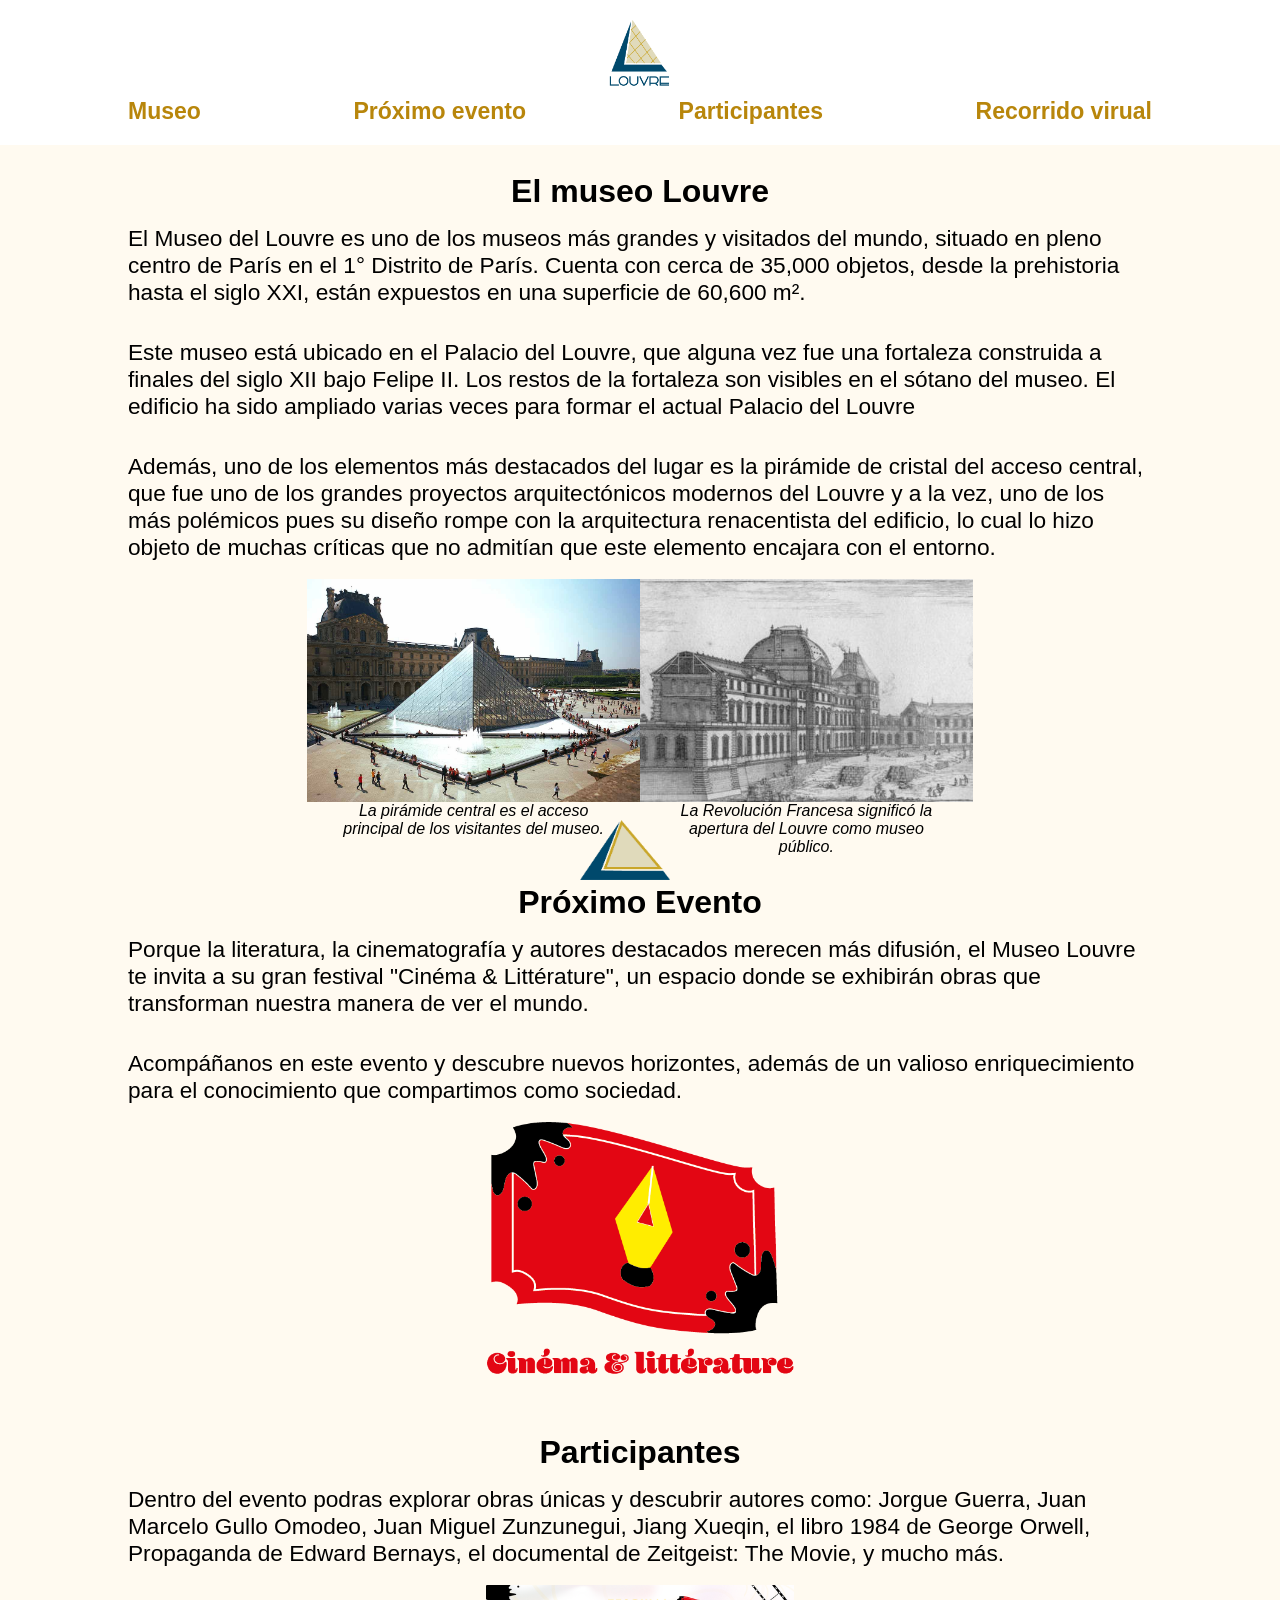
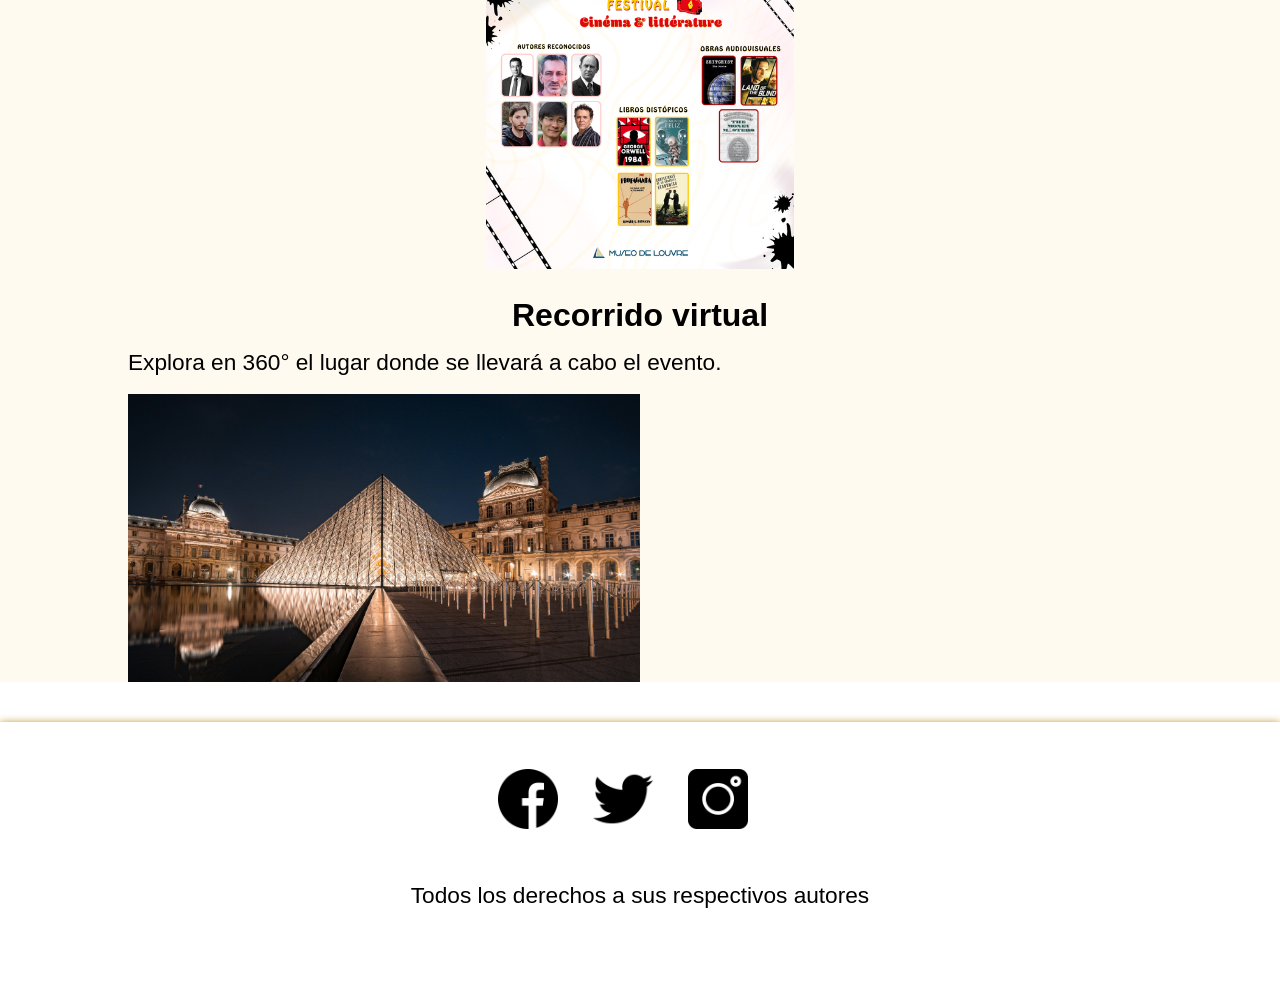
==== index.html @ 31e0376f "Add files via upload" ====
<!--comenzamos creando la estrucura basica
de un documento html escribiendo <html y 
teclenado enter para autocompletar, lo que creara
la estructura que se llenara como se menciona a continuación...-->

<!--indica el tipo de docuemnto-->
<!DOCTYPE html> 
<!--dentro de l etiqueta html esta todo el contenido del documento html-->
<html> 
<!------------encabezado de pagina----------->
<!--dentro de la etiqueta head esta el encabezado del documento html-->
<head> 
	<title>Festival Cinema & Litterature</title> <!--dentro de la etiqueta tittle esta el titulo de la página-->
	<link rel='stylesheet' href='estilos.css'/> <!--dentro de esta etiqueta esta la referencia a la hoja de estilos-->
    <meta name="viewport" content="width=device-width, initial-scale=1.0"/> <!--viewport para trabajar responsive design-->
</head>

<!------------body de pagina----------->  
<!--dentro de la estiqueta body tipicamente esta todo lo que contendra página-->
<body> 


	<!--dentro de la estiqueta header esta todo lo que sera el encanbezado de la página, pudiendo colocarse dentro del body o antes del body-->
	<header class='menu-container' id="inicio">

      <div class='identificador'>
        <!----modificar nombre y ruta de la imagen para cambiar el logo por el propio----->
       <img src="imagenes/logo.png">
      </div>

      <div class='ligas-secciones'>
      	<!----modificar nombre de la seccion acorde a la necesidad----->
          <a href="#secc1">Museo</a>
          <a href="#secc2">Próximo evento</a>
          <a href="#secc3">Participantes</a>
          <a href="#secc4">Recorrido virual</a>
        </div>

    </header>

 


	<!--contenedor que agrupa todos los contenedores que tienen los contenidos de cada sección que aprecen entre el encabezado y pie de pagina-->
    <main class="secciones">
    	<!--contenedor para contenidos de cada sección-->
    	<div class='seccion-contenedor' id="secc1">
    		<!--contenedor para el texto de cada sección-->
    		<div class="texto-secc">
    			<!--si se quiere modificar contenido susutituir el texto entre las etiquetas de texto tipo h1-->
		        <h1>El museo Louvre</h1>
		        <!--si se quiere modificar contenido susutituir el texto entre las etiquetas de parrafo-->
		        <p>El Museo del Louvre es uno de los museos más grandes y visitados del mundo, situado en pleno centro de París en el 1° Distrito de París. Cuenta con cerca de 35,000 objetos, desde la prehistoria hasta el siglo XXI, están expuestos en una superficie de 60,600 m².</p>
		        <br><!--etiqueta para un brinco de renglón-->
		        <!--si se quiere modificar contenido susutituir el texto entre las etiquetas de parrafo-->
		        <p>Este museo está ubicado en el Palacio del Louvre, que alguna vez fue una fortaleza construida a finales del siglo XII bajo Felipe II. Los restos de la fortaleza son visibles en el sótano del museo. El edificio ha sido ampliado varias veces para formar el actual Palacio del Louvre</p>
		        <br><!--etiqueta para un brinco de renglón-->
		        <p>Además, uno de los elementos más destacados del lugar es la pirámide de cristal del acceso central, que fue uno de los grandes proyectos arquitectónicos modernos del Louvre y a la vez, uno de los más polémicos pues su diseño rompe con la arquitectura renacentista del edificio, lo cual lo hizo objeto de muchas críticas que no admitían que este elemento encajara con el entorno.</p>
		        <br><!--etiqueta para un brinco de renglón-->
    		</div>
    		<!--contenedor para las imagenes de la sección 1, OJO: este tiene un layout para dos imagenes-->
    		<div class="imgs-secc-1">
    			<!--contenedor con las dos imagenes en su version de escritorio-->
    			<div class="par-imgs-escritorio">
    				<!--si se quiere modificar contenido susutituir la imagen a la que referencia la etiqueta img-->
	        		<img src="imagenes/img1a.jpg" title="Img 1a">
	        		<img src="imagenes/img1b.jpeg" title="Img 1b">
    			</div>
    			<!--contenedor los dos textos de las dos imagenes en su version de escritorio-->
    			<div class="par-imgs-escritorio">
    				<!--texto para imagen a la izquierda-->
	        		<p>La pirámide central es el acceso principal de los visitantes del museo.</p>
	        		<!--texto para imagen a la derecha-->
	        		<p>La Revolución Francesa significó la apertura del Louvre como museo público.</p>
        		</div>
        		<!--contenedor con las dos imagenes en su version mobile-->
        		<div class="par-imgs-mobile">
    				<!--si se quiere modificar contenido susutituir la imagen a la que referencia la etiqueta img-->
	        		<img src="imagenes/img1a.jpg" title="Img 1a">
	        		<!--texto para la imagen-->
	        		<p>La pirámide central es el acceso principal de los visitantes del museo.</p>
	        		<!--si se quiere modificar contenido susutituir la imagen a la que referencia la etiqueta img-->
	        		<img src="imagenes/img1b.jpeg" title="Img 1b">
	        		<!--texto para la imagen-->
	        		<p>La Revolución Francesa significó la apertura del Louvre como museo público.</p>
    			</div>
    		</div>

    	</div>

    	<!--contenedor para contenidos de cada sección-->
    	<div class='seccion-contenedor' id="secc2">
    		<!--contenedor para el texto de cada sección-->
    		<div class="texto-secc">
    			<!--si se quiere modificar contenido susutituir el texto entre las etiquetas de texto tipo h1-->
		        <h1>Próximo Evento</h1>
		        <!--si se quiere modificar contenido susutituir el texto entre las etiquetas de parrafo-->
		        <p>Porque la literatura, la cinematografía y autores destacados merecen más difusión, el Museo Louvre te invita a su gran festival "Cinéma & Littérature", un espacio donde se exhibirán obras que transforman nuestra manera de ver el mundo.</p>
		        <br><!--etiqueta para un brinco de renglón-->
		        <!--si se quiere modificar contenido susutituir el texto entre las etiquetas de parrafo-->
		        <p>Acompáñanos en este evento y descubre nuevos horizontes, además de un valioso enriquecimiento para el conocimiento que compartimos como sociedad.</p>
		        <br><!--etiqueta para un brinco de renglón-->
    		</div>
    		<!--contenedor para las imagenes de la sección OJO: este tiene un layout para una imagen-->
    		<div class="contenedor-imagen">
    			<!--si se quiere modificar contenido susutituir la imagen a la que referencia la etiqueta img-->
        		<img  src="imagenes/logo festival.png" title="Img 2">
    		</div>

    	</div>

    	<!--contenedor para contenidos de cada sección-->
    	<div class='seccion-contenedor' id="secc3">
    		<!--contenedor para el texto de cada sección-->
    		<div class="texto-secc">
    			<!--si se quiere modificar contenido susutituir el texto entre las etiquetas de texto tipo h1-->
		        <h1>Participantes</h1>
		        <!--si se quiere modificar contenido susutituir el texto entre las etiquetas de parrafo-->
		        <p>Dentro del evento podras explorar obras únicas y descubrir autores como: Jorgue Guerra, Juan Marcelo Gullo Omodeo, Juan Miguel Zunzunegui, Jiang Xueqin, el libro 1984 de George Orwell, Propaganda de Edward Bernays, el documental de Zeitgeist: The Movie, y mucho más.</p>
		        <br><!--etiqueta para un brinco de renglón-->
    		</div>
    		<!--contenedor para las imagenes de la sección OJO: este tiene un layout para una imagen-->
    		<div class="contenedor-imagen">
    			<!--si se quiere modificar contenido susutituir la imagen a la que referencia la etiqueta img-->
        		<img  src="imagenes/img3.png" title="Img 3">
    		</div>

    	</div>

    	<!--contenedor para contenidos de cada sección-->
    	<div class='seccion-contenedor' id="secc4">
    		<!--contenedor para el texto de cada sección-->
    		<div class="texto-secc">
    			<!--si se quiere modificar contenido susutituir el texto entre las etiquetas de texto tipo h1-->
		        <h1>Recorrido virtual</h1>
		        <!--si se quiere modificar contenido susutituir el texto entre las etiquetas de parrafo-->
		        <p>Explora en 360° el lugar donde se llevará a cabo el evento.</p>
		        <br><!--etiqueta para un brinco de renglón-->
    		</div>
    		<!--contenedor para las imagenes de la sección OJO: este tiene un layout para una imagen-->
    		<div class="contenedor-imagen-secc4">
    			<!--si se quiere modificar contenido susutituir la imagen a la que referencia la etiqueta img-->
        		<a href="360visualizar.html"> 
        			<img  src="imagenes/img4.jpg" title="Img 4">
        		</a>
    		</div>

    	</div>

    </main>

    <!------------pie de pagina----------->
    <!--dentro de la etiqueta footer esta todo lo que sera el pie de página, pudiendo colocarse dentro del body o despues del body-->
	<footer>
	   
	    <div class='footer-item'>
	      <!----modificar el href para que dirija una pagina especifica de facebook----->
	      <a href="https://www.facebook.com/">
	      	<img src="imagenes/fbk.png" title="Facebook">
	      </a>
	      <!----modificar el href para que dirija una pagina especifica de twitter----->
	      <a href="https://twitter.com/">
	      	<img src="imagenes/twt.png" title="Twitter">
	      </a>
	      <!----modificar el href para que dirija una pagina especifica de instagram----->
	      <a href="http://instagram.com/">
	      	<img src="imagenes/inst.png" title="Instagram">
	      </a>
	    </div>

	    <div class="copyright">
	    	<!----modificarlo con datos o mensaje propio----->
	      <p style="">Todos los derechos a sus respectivos autores</p>
	    </div>
	    
	  </footer>
	<!------------------------------------>

	<!---------enlace que regresa al inicio de la pagina--------->
	<!--dentro de la etiqueta "a" de tipo enlace esta la imagen que actua como icono que regresa al inicio de la página-->
	    <a class="ir-arriba" title="Volver arriba" href="#inicio">
	    	<!--si se quiere modificar contenido susutituir la imagen a la que referencia la etiqueta img-->
	      	<img src="imagenes/flecha.png">
	    </a>

</body>

</html>
---- estilos.css ----
/********************************/
/*estilos generales de la página*/
/********************************/
* { /*reseteo todos los elementos para que por default tengan 
	un margen 0 y padding 0 y un modelo de caja tipo border-box*/
   margin: 0;
   padding: 0;
   box-sizing: border-box;
   font-family: 'Open Sans', sans-serif; /*especifico el nombre y familia de la tipografia a usar*/
}
html {
  scroll-behavior: smooth; /*para desplazarse "scrolear" suavemente dentro de la página al presionar un enlace*/
}
/***************************************************/


/**********************************/
/*estilos para header de la página*/
/**********************************/
header {/*caracteristicas elementos dentro del header de la pagina*/
	font-size: 23px; /*tamaño de las fuentes que aprecen en el header*/
  	background-color: white;  /*color fondo encabezado*/
    height: 145px;  /* altura del encabezado, equivale a 5.5em*/
    padding-left: 10%; /*hago un espacio a la izquierda al interior del contenedor header de 10% del ancho del viewport*/
    padding-right: 10%; /*hago un espacio a la derecha al interior del contenedor header de 10% del ancho del viewport*/
  	box-shadow: 0px 1px 8px darkgoldenrod; /*efecto de material con sombreado sobre el fondo*/
    transition: 100ms; /*para la transicion con media queries diseño responsivo*/
}
@media screen and (max-width: 700px) {
header {
	height: 260px;  /* altura del encabezado, equivale a 5.5em*/
	}
}
.menu-container {/*caracteristicas elementos en contenedor con la clase menu-container*/
  	display: flex; /*tipo de layout felxbox*/
  	flex-direction: column; /*rederizara/dibujara los items/elementos hijos en el layout 
  	como una columna, un contenedor o un item sobre el otro */
}
.identificador {/*caracteristicas elementos en contenedor con la clase identificador*/
  	/*border: 5px solid #222;  /* For debugging */
  	width: 100%; /*ancho que tendra el contenedor con clase menu*/
  	display: flex; /*sera un elemento/item de tipo flex*/
  	justify-content: center; /*defino la alineación horizontal de los items hijos al centro*/
}
.identificador img{/*caracteristicas imagen identificadora dentro del contenedor con clase identificador*/
	margin-top: 20px; /*un margen arriba de 15 px*/
    height: 68px; /*ancho que tendra la imagen identificadora*/
}
.ligas-secciones{/*caracteristicas elementos en contenedor con la clase secciones*/
	/*border: 5px solid #555;  /* For debugging */
	width: 100%; /*ancho que tendra el contenedor con clase menu*/
	display: flex; /*sera un elemento/item de tipo flex*/
	justify-content: space-between; /*defino la alineación horizontal de los items hijos diciendo
	cuando hay mas de uno distribuya el esapcio restante entre los espacios de cada elemento/item*/
}
.ligas-secciones a{/*caracteristicas elementos tipo enlace dentro del contenedor con clase secciones*/
	color: darkgoldenrod; /*color que tendran las fuentes de los enlaces*/
	text-decoration: none; /*le quito decoraciones a los enlaces, saeln sin subrayar ahora*/
  	font-weight: bold; /*tipo de letra bold*/
 	margin-top: 10px;
 	transition: 50ms; /*para la transicion con media queries diseño responsivo*/
}
.ligas-secciones a:hover{
  transform: scale(1.08);
  transition: 50ms;
}
/**media query cuando ancho es menor o igual a 700px**/
@media screen and (max-width: 700px) {
  .ligas-secciones {
    flex-direction: column;
    text-align: center;
    }
 }
/***************************************************/







/********************************/
/*estilos para body de la página*/
/********************************/
.secciones {/*caracteristicas elementos en contenedor con la clase menu-container*/
		background-color: floralwhite;  /*color fondo encabezado*/
  	display: flex; /*tipo de layout felxbox*/
  	flex-direction: column; /*rederizara/dibujara los items/elementos hijos en el layout 
  	como una columna, un contenedor o un item sobre el otro */
  	padding-left: 10%; /*hago un espacio a la izquierda al interior del contenedor header de 10% del ancho del viewport*/
    padding-right: 10%; /*hago un espacio a la derecha al interior del contenedor header de 10% del ancho del viewport*/
}
.texto-secc {
	display: flex; /*sera un elemento/item de tipo flex*/
	flex-direction: column; /*rederizara/dibujara los items/elementos hijos en el layout 
  	como una columna, un contenedor o un item sobre el otro */
}
.texto-secc h1{
	display: flex; /*sera un elemento/item de tipo flex*/
	justify-content: center; /*defino la alineación horizontal de los items hijos al centro*/
	margin-top: 28px;
}
.texto-secc p{
	font-size: 17pt;
	display: flex; /*sera un elemento/item de tipo flex*/
	margin-top: 15px;
}
.contenedor-imagen {
  	display: flex; /*sera un elemento/item de tipo flex*/
  	flex-direction: column;
  	align-items: center;
}
.imgs-secc-1{
	display: flex; /*sera un elemento/item de tipo flex*/
  	flex-direction: column;
  	align-items: center; 
}
.par-imgs-escritorio{/*caracteristicas elementos en contenedor con la clase secciones*/
	/*border: 5px solid #555;  /* For debugging */
	width: 65%; /*ancho que tendra el contenedor con clase menu*/
	display: flex; /*sera un elemento/item de tipo flex*/
	justify-content: space-around; /*defino la alineación horizontal de los items hijos diciendo
	cuando hay mas de uno distribuya el esapcio restante entre los espacios de cada elemento/item*/
}
.par-imgs-escritorio img{
	width: 50%;
	display: flex; /*sera un elemento/item de tipo flex*/
}
.par-imgs-escritorio img:hover{
  transform: scale(1.03);
  transition: 200ms;
}
.par-imgs-escritorio p{
	width: 40%;
	font-size: 12pt;
	font-style: italic;
	text-align: center;
	display: flex; /*sera un elemento/item de tipo flex*/
}
.par-imgs-mobile{/*caracteristicas elementos en contenedor con la clase secciones*/
	display: none;
}
.par-imgs-mobile img{
	display: none;
}
.par-imgs-mobile p{
	display: none;
}
/**media query cuando ancho es menor o igual a 700px**/
@media screen and (max-width: 700px) {
	.texto-secc p{
		font-size: 14pt;
	}
	.par-imgs-escritorio{/*caracteristicas elementos en contenedor con la clase secciones*/
		display: none;
	}
	.par-imgs-escritorio img{
		display: none;
	}
	.par-imgs-escritorio img:hover{
	 	display: none;
	}
	.par-imgs-escritorio p{
		display: none;
	}
	.par-imgs-mobile{/*caracteristicas elementos en contenedor con la clase secciones*/
		/*border: 5px solid #555;  /* For debugging */
		width: 100%; /*ancho que tendra el contenedor con clase menu*/
  		display: flex; /*sera un elemento/item de tipo flex*/
  		flex-direction: column;
  		align-items: center; 
	}
	.par-imgs-mobile img{
		width: 100%;
		transition: 200ms;
		display: flex; /*sera un elemento/item de tipo flex*/
	}
	.par-imgs-mobile img:hover{
	 	transform: scale(1.03);
  		transition: 200ms;
	}
	.par-imgs-mobile p{
		width: 100%;
		font-size: 12pt;
		font-style: italic;
		text-align: center;
		display: flex; /*sera un elemento/item de tipo flex*/
	}
 }
.contenedor-imagen img{
	display: flex; /*sera un elemento/item de tipo flex*/
	width: 30%;
	transition: 200ms;
}
.contenedor-imagen img:hover{
  transform: scale(1.3);
  transition: 200ms;
}
.contenedor-imagen p{
	width: 50%;
	text-align: center;
	font-size: 15pt;
	font-style: italic;
	display: flex; /*sera un elemento/item de tipo flex*/
}
/**media query cuando ancho es menor o igual a 700px**/
@media screen and (max-width: 700px){
	.contenedor-imagen img{
		width: 100%;
		transition: 200ms;
	}
	.contenedor-imagen p{
		width: 100%;
		font-size: 12pt;
	}
}
.contenedor-imagen-secc4{
	display: flex; /*sera un elemento/item de tipo flex*/
  	flex-direction: column;
  	align-items: center;
}
.contenedor-imagen-secc4 p{
	width: 80%;
	text-align: center;
	font-style: italic;
	font-size: 15pt;
	display: flex; /*sera un elemento/item de tipo flex*/
}
.contenedor-imagen-secc4 img{
	display: flex; /*sera un elemento/item de tipo flex*/
	width: 50%;
	transition: 200ms;
}
.contenedor-imagen-secc4 img:hover{
  transform: scale(1.03);
  transition: 200ms;
}
/**media query cuando ancho es menor o igual a 700px**/
@media screen and (max-width: 700px){
	.contenedor-imagen-secc4 p{
		width: 100%;
		font-size: 12pt;
	}
	.contenedor-imagen-secc4 img{
		display: flex; /*sera un elemento/item de tipo flex*/
		width: 100%;
		transition: 200ms;
	}
}
/***************************************************/






/**********************************/
/*estilos para footer de la página*/
/**********************************/
footer {
  	background-color: white;/*color fondo pie de pagina*/
  	margin-top: 40px;
  	box-shadow: 0px 1px 8px darkgoldenrod;
  	display: flex; /*sera un elemento/item de tipo flex*/
  	flex-direction: column;
  	align-items: center; 
}
.footer-item{
	margin-top: 47px;
	width: 100%;
  	display: flex; /*sera un elemento/item de tipo flex*/
  	justify-content: center; /*defino la alineación horizontal de los items hijos al centro*/
}
.footer-item img{
	height: 60px;
	margin-right: 35px;
}
.copyright{
	font-size: 17pt;
	text-align: center;
	margin-top: 49px;
	margin-bottom: 95px;
}
/**media query cuando ancho es menor o igual a 700px**/
@media screen and (max-width: 700px){
	.footer-item{
  		flex-direction: column;
  		align-items: center; 
	}
	.footer-item img{
		height: 50px;
		margin-top: 35px;
		margin-right: 0px;
	}
	.copyright{
		font-size: 12pt;
	}
}
/***************************************************/





/*********************************/
/*estilos para icono hacia arriba*/
/*********************************/
.ir-arriba {
  	display: flex; /*sera un elemento/item de tipo flex*/
  	flex-direction: column;
  	align-items: center; 
}
.ir-arriba img{
  	height: 60px;
  	padding-right: 30px;
  	text-decoration: none;
  	cursor:pointer;
  	position:fixed;
 	bottom:20px;
}
/**media query cuando ancho es menor o igual a 700px**/
@media screen and (max-width: 700px){
	.ir-arriba img{
		height: 50px;
  		padding-right: 0px;
	}
}
.ir-arriba img:hover{
	transform: scale(1.1);
  	transition: 100ms;
}
/***************************************************/
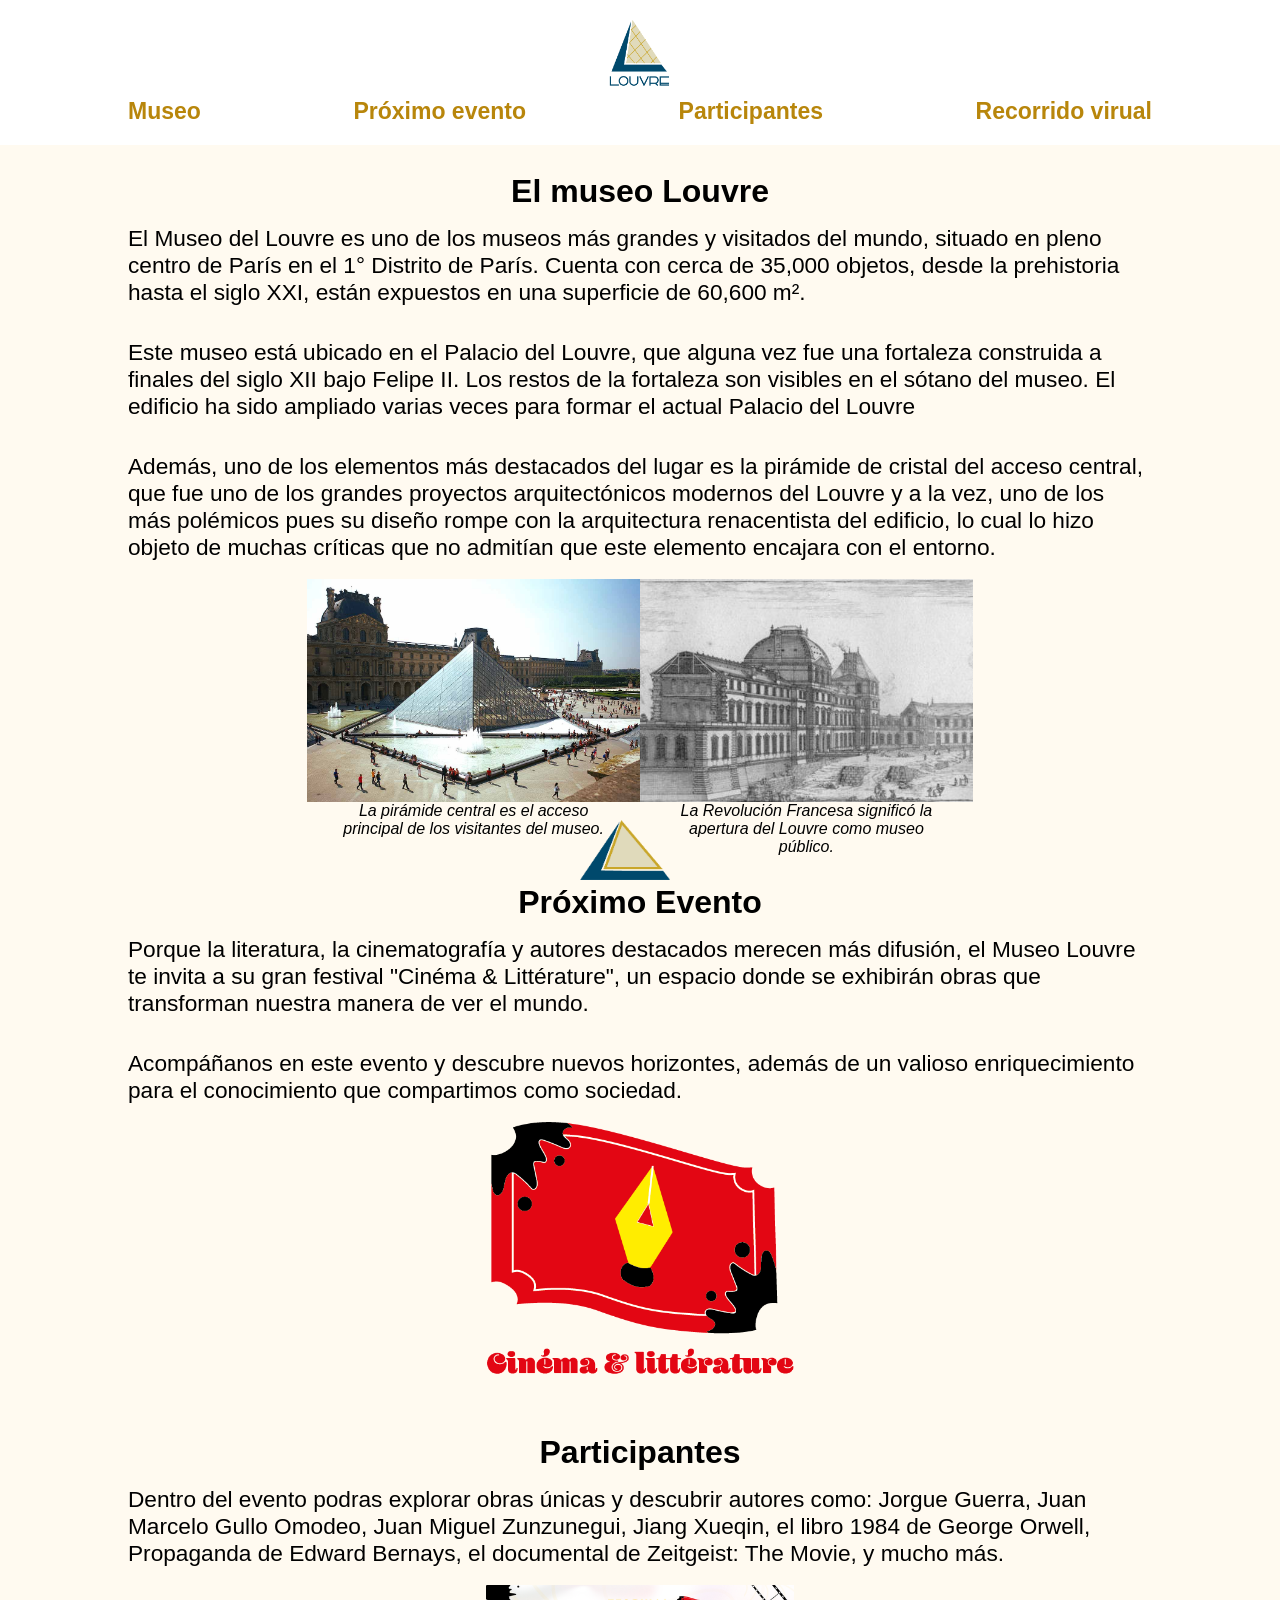
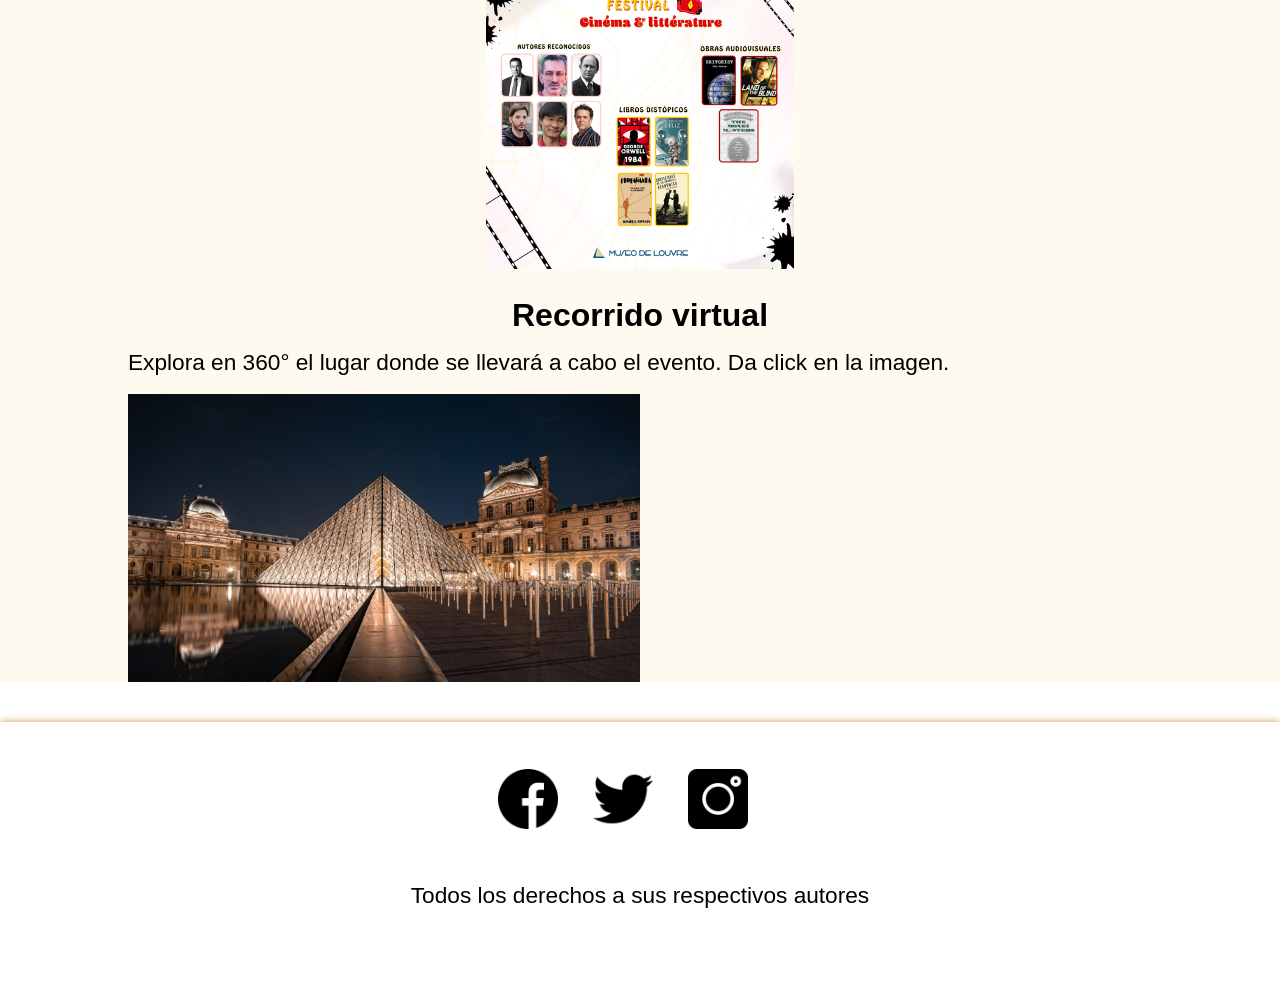
==== commit 34493eb3: "Add files via upload" ====
--- a/index.html
+++ b/index.html
@@ -134,7 +134,7 @@
     			<!--si se quiere modificar contenido susutituir el texto entre las etiquetas de texto tipo h1-->
 		        <h1>Recorrido virtual</h1>
 		        <!--si se quiere modificar contenido susutituir el texto entre las etiquetas de parrafo-->
-		        <p>Explora en 360° el lugar donde se llevará a cabo el evento.</p>
+		        <p>Explora en 360° el lugar donde se llevará a cabo el evento. Da click en la imagen.</p>
 		        <br><!--etiqueta para un brinco de renglón-->
     		</div>
     		<!--contenedor para las imagenes de la sección OJO: este tiene un layout para una imagen-->
